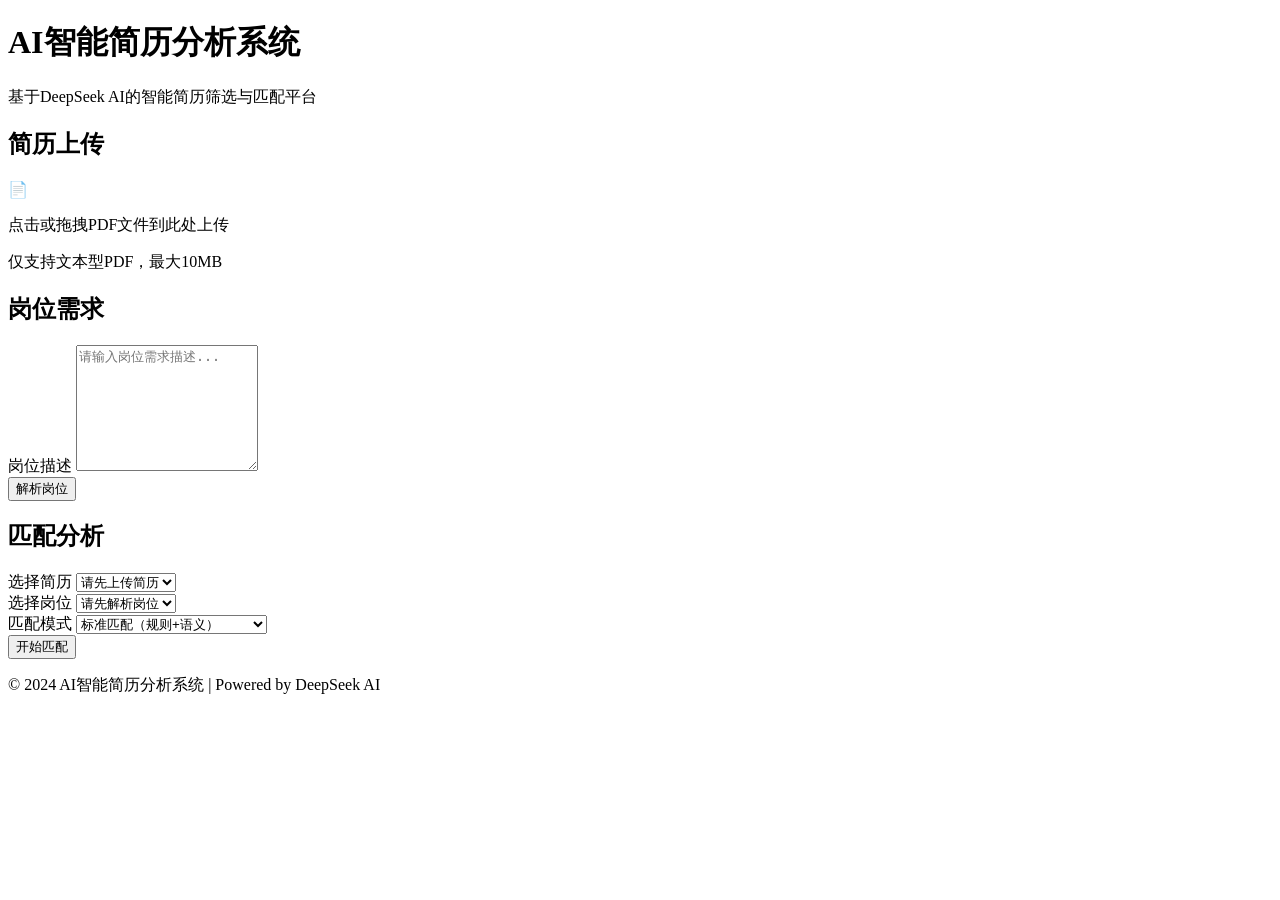
==== index.html @ 6ff03e38 "上传主页" ====
<!DOCTYPE html>
<html lang="zh-CN">
<head>
    <meta charset="UTF-8">
    <meta name="viewport" content="width=device-width, initial-scale=1.0">
    <title>AI智能简历分析系统</title>
    <link rel="stylesheet" href="css/style.css">
</head>
<body>
    <div class="container">
        <header>
            <h1>AI智能简历分析系统</h1>
            <p class="subtitle">基于DeepSeek AI的智能简历筛选与匹配平台</p>
        </header>

        <main>
            <section class="card" id="resume-section">
                <h2>简历上传</h2>
                <div class="upload-area" id="upload-area">
                    <input type="file" id="resume-file" accept=".pdf" hidden>
                    <div class="upload-placeholder">
                        <span class="icon">📄</span>
                        <p>点击或拖拽PDF文件到此处上传</p>
                        <p class="hint">仅支持文本型PDF，最大10MB</p>
                    </div>
                </div>
                <div class="progress-area" id="resume-progress" style="display: none;">
                    <p class="status-text">正在解析中...</p>
                    <div class="progress-bar">
                        <div class="progress-fill" id="resume-progress-bar"></div>
                    </div>
                </div>
                <div class="result-area" id="resume-result" style="display: none;">
                    <h3>解析结果</h3>
                    <div class="result-content" id="resume-result-content"></div>
                </div>
            </section>

            <section class="card" id="job-section">
                <h2>岗位需求</h2>
                <div class="form-group">
                    <label for="job-description">岗位描述</label>
                    <textarea id="job-description" rows="8" placeholder="请输入岗位需求描述..."></textarea>
                </div>
                <button class="btn primary" id="parse-job-btn">解析岗位</button>
                <div class="progress-area" id="job-progress" style="display: none;">
                    <p class="status-text">正在解析中...</p>
                </div>
                <div class="result-area" id="job-result" style="display: none;">
                    <h3>解析结果</h3>
                    <div class="result-content" id="job-result-content"></div>
                </div>
            </section>

            <section class="card" id="match-section">
                <h2>匹配分析</h2>
                <div class="form-row">
                    <div class="form-group">
                        <label for="resume-select">选择简历</label>
                        <select id="resume-select">
                            <option value="">请先上传简历</option>
                        </select>
                    </div>
                    <div class="form-group">
                        <label for="job-select">选择岗位</label>
                        <select id="job-select">
                            <option value="">请先解析岗位</option>
                        </select>
                    </div>
                </div>
                <div class="form-group">
                    <label for="match-mode">匹配模式</label>
                    <select id="match-mode">
                        <option value="quick">快速匹配（仅规则匹配）</option>
                        <option value="standard" selected>标准匹配（规则+语义）</option>
                        <option value="deep">深度匹配（细粒度语义分析）</option>
                    </select>
                </div>
                <button class="btn primary" id="start-match-btn">开始匹配</button>
                <div class="progress-area" id="match-progress" style="display: none;">
                    <p class="status-text">正在匹配中...</p>
                    <div class="progress-bar">
                        <div class="progress-fill" id="match-progress-bar"></div>
                    </div>
                </div>
            </section>

            <section class="card" id="result-section" style="display: none;">
                <h2>匹配结果</h2>
                <div class="score-display">
                    <div class="score-circle" id="score-circle">
                        <span class="score-value" id="score-value">0</span>
                        <span class="score-label">综合评分</span>
                    </div>
                    <div class="recommendation" id="recommendation"></div>
                </div>
                <div class="result-tabs">
                    <button class="tab-btn active" data-tab="rule">规则匹配</button>
                    <button class="tab-btn" data-tab="semantic">语义匹配</button>
                </div>
                <div class="tab-content active" id="rule-tab">
                    <div class="result-content" id="rule-result-content"></div>
                </div>
                <div class="tab-content" id="semantic-tab">
                    <div class="result-content" id="semantic-result-content"></div>
                </div>
            </section>
        </main>

        <footer>
            <p>© 2024 AI智能简历分析系统 | Powered by DeepSeek AI</p>
        </footer>
    </div>

    <script src="js/api.js"></script>
    <script src="js/resume.js"></script>
    <script src="js/job.js"></script>
    <script src="js/match.js"></script>
    <script src="js/app.js"></script>
</body>
</html>
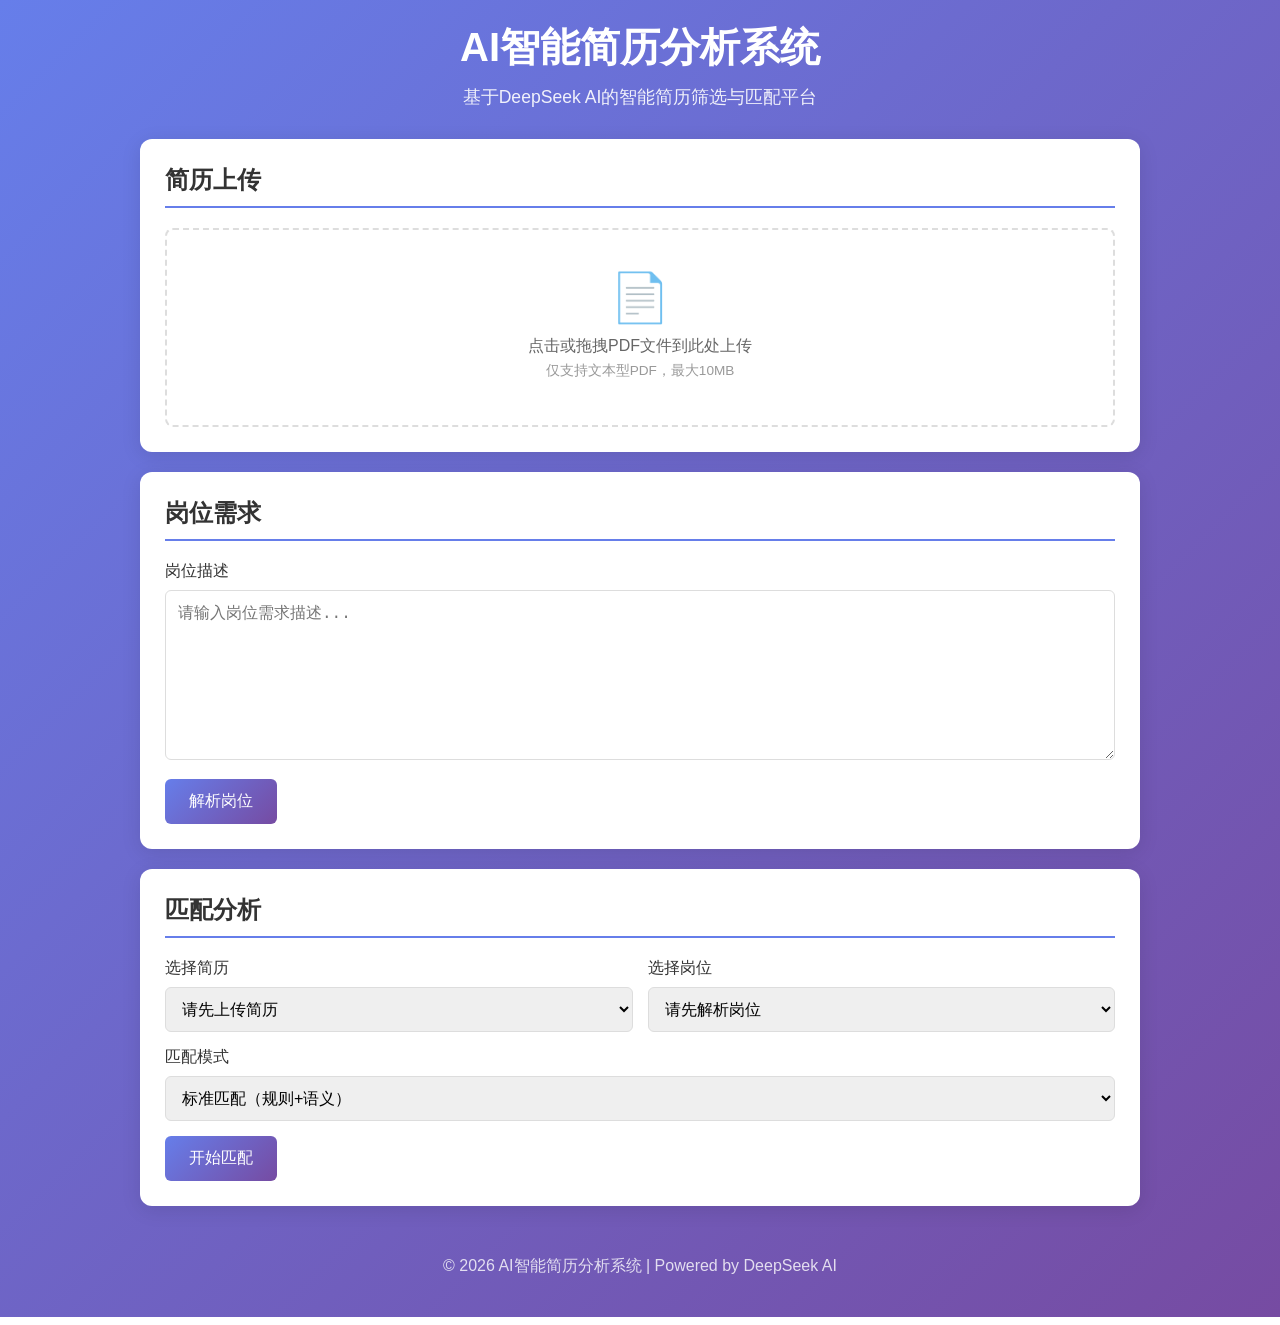
==== commit 1dfd11d1: "Update index.html" ====
--- a/index.html
+++ b/index.html
@@ -108,7 +108,7 @@
         </main>
 
         <footer>
-            <p>© 2024 AI智能简历分析系统 | Powered by DeepSeek AI</p>
+            <p>© 2026 AI智能简历分析系统 | Powered by DeepSeek AI</p>
         </footer>
     </div>
 
--- a/css/style.css
+++ b/css/style.css
@@ -0,0 +1,360 @@
+* {
+    margin: 0;
+    padding: 0;
+    box-sizing: border-box;
+}
+
+body {
+    font-family: -apple-system, BlinkMacSystemFont, 'Segoe UI', Roboto, 'Helvetica Neue', Arial, sans-serif;
+    background: linear-gradient(135deg, #667eea 0%, #764ba2 100%);
+    min-height: 100vh;
+    padding: 20px;
+}
+
+.container {
+    max-width: 1000px;
+    margin: 0 auto;
+}
+
+header {
+    text-align: center;
+    color: white;
+    margin-bottom: 30px;
+}
+
+header h1 {
+    font-size: 2.5rem;
+    margin-bottom: 10px;
+}
+
+header .subtitle {
+    font-size: 1.1rem;
+    opacity: 0.9;
+}
+
+main {
+    display: flex;
+    flex-direction: column;
+    gap: 20px;
+}
+
+.card {
+    background: white;
+    border-radius: 12px;
+    padding: 25px;
+    box-shadow: 0 4px 20px rgba(0, 0, 0, 0.1);
+}
+
+.card h2 {
+    font-size: 1.5rem;
+    color: #333;
+    margin-bottom: 20px;
+    padding-bottom: 10px;
+    border-bottom: 2px solid #667eea;
+}
+
+.upload-area {
+    border: 2px dashed #ddd;
+    border-radius: 8px;
+    padding: 40px;
+    text-align: center;
+    cursor: pointer;
+    transition: all 0.3s ease;
+}
+
+.upload-area:hover {
+    border-color: #667eea;
+    background: #f8f9ff;
+}
+
+.upload-area.dragover {
+    border-color: #667eea;
+    background: #f0f3ff;
+}
+
+.upload-placeholder .icon {
+    font-size: 3rem;
+    display: block;
+    margin-bottom: 10px;
+}
+
+.upload-placeholder p {
+    color: #666;
+    margin-bottom: 5px;
+}
+
+.upload-placeholder .hint {
+    font-size: 0.85rem;
+    color: #999;
+}
+
+.form-group {
+    margin-bottom: 15px;
+}
+
+.form-group label {
+    display: block;
+    margin-bottom: 8px;
+    font-weight: 500;
+    color: #333;
+}
+
+.form-group textarea,
+.form-group select {
+    width: 100%;
+    padding: 12px;
+    border: 1px solid #ddd;
+    border-radius: 6px;
+    font-size: 1rem;
+    transition: border-color 0.3s ease;
+}
+
+.form-group textarea:focus,
+.form-group select:focus {
+    outline: none;
+    border-color: #667eea;
+}
+
+.form-row {
+    display: grid;
+    grid-template-columns: 1fr 1fr;
+    gap: 15px;
+}
+
+.btn {
+    padding: 12px 24px;
+    border: none;
+    border-radius: 6px;
+    font-size: 1rem;
+    cursor: pointer;
+    transition: all 0.3s ease;
+}
+
+.btn.primary {
+    background: linear-gradient(135deg, #667eea 0%, #764ba2 100%);
+    color: white;
+}
+
+.btn.primary:hover {
+    transform: translateY(-2px);
+    box-shadow: 0 4px 12px rgba(102, 126, 234, 0.4);
+}
+
+.btn:disabled {
+    opacity: 0.6;
+    cursor: not-allowed;
+}
+
+.progress-area {
+    margin-top: 20px;
+}
+
+.status-text {
+    color: #666;
+    margin-bottom: 10px;
+}
+
+.progress-bar {
+    height: 8px;
+    background: #eee;
+    border-radius: 4px;
+    overflow: hidden;
+}
+
+.progress-fill {
+    height: 100%;
+    background: linear-gradient(90deg, #667eea, #764ba2);
+    width: 0%;
+    transition: width 0.3s ease;
+}
+
+.result-area {
+    margin-top: 20px;
+}
+
+.result-area h3 {
+    font-size: 1.2rem;
+    color: #333;
+    margin-bottom: 15px;
+}
+
+.result-content {
+    background: #f8f9fa;
+    border-radius: 8px;
+    padding: 15px;
+}
+
+.info-item {
+    display: flex;
+    margin-bottom: 10px;
+}
+
+.info-item .label {
+    font-weight: 500;
+    color: #666;
+    width: 100px;
+    flex-shrink: 0;
+}
+
+.info-item .value {
+    color: #333;
+}
+
+.skill-tag {
+    display: inline-block;
+    padding: 4px 12px;
+    background: #667eea;
+    color: white;
+    border-radius: 20px;
+    font-size: 0.85rem;
+    margin: 2px;
+}
+
+.skill-tag.matched {
+    background: #28a745;
+}
+
+.skill-tag.missing {
+    background: #dc3545;
+}
+
+.score-display {
+    text-align: center;
+    margin: 30px 0;
+}
+
+.score-circle {
+    width: 150px;
+    height: 150px;
+    border-radius: 50%;
+    background: linear-gradient(135deg, #667eea 0%, #764ba2 100%);
+    display: inline-flex;
+    flex-direction: column;
+    align-items: center;
+    justify-content: center;
+    color: white;
+}
+
+.score-value {
+    font-size: 2.5rem;
+    font-weight: bold;
+}
+
+.score-label {
+    font-size: 0.9rem;
+    opacity: 0.9;
+}
+
+.recommendation {
+    margin-top: 15px;
+    font-size: 1.2rem;
+    font-weight: 500;
+    color: #333;
+}
+
+.result-tabs {
+    display: flex;
+    gap: 10px;
+    margin-bottom: 20px;
+}
+
+.tab-btn {
+    padding: 10px 20px;
+    border: 1px solid #ddd;
+    background: white;
+    border-radius: 6px;
+    cursor: pointer;
+    transition: all 0.3s ease;
+}
+
+.tab-btn.active {
+    background: #667eea;
+    color: white;
+    border-color: #667eea;
+}
+
+.tab-content {
+    display: none;
+}
+
+.tab-content.active {
+    display: block;
+}
+
+.dimension-item {
+    margin-bottom: 15px;
+    padding: 15px;
+    background: white;
+    border-radius: 8px;
+    border-left: 4px solid #667eea;
+}
+
+.dimension-item h4 {
+    color: #333;
+    margin-bottom: 8px;
+}
+
+.dimension-item .score {
+    font-size: 1.2rem;
+    font-weight: bold;
+    color: #667eea;
+}
+
+.dimension-item .reason {
+    color: #666;
+    margin-top: 5px;
+}
+
+.strengths-weaknesses {
+    display: grid;
+    grid-template-columns: 1fr 1fr;
+    gap: 20px;
+    margin-top: 20px;
+}
+
+.strengths, .weaknesses {
+    padding: 15px;
+    border-radius: 8px;
+}
+
+.strengths {
+    background: #d4edda;
+}
+
+.weaknesses {
+    background: #f8d7da;
+}
+
+.strengths h4, .weaknesses h4 {
+    margin-bottom: 10px;
+}
+
+.strengths ul, .weaknesses ul {
+    list-style: none;
+}
+
+.strengths li, .weaknesses li {
+    padding: 5px 0;
+}
+
+footer {
+    text-align: center;
+    color: white;
+    margin-top: 30px;
+    padding: 20px;
+    opacity: 0.8;
+}
+
+@media (max-width: 768px) {
+    .form-row {
+        grid-template-columns: 1fr;
+    }
+    
+    .strengths-weaknesses {
+        grid-template-columns: 1fr;
+    }
+    
+    header h1 {
+        font-size: 1.8rem;
+    }
+}
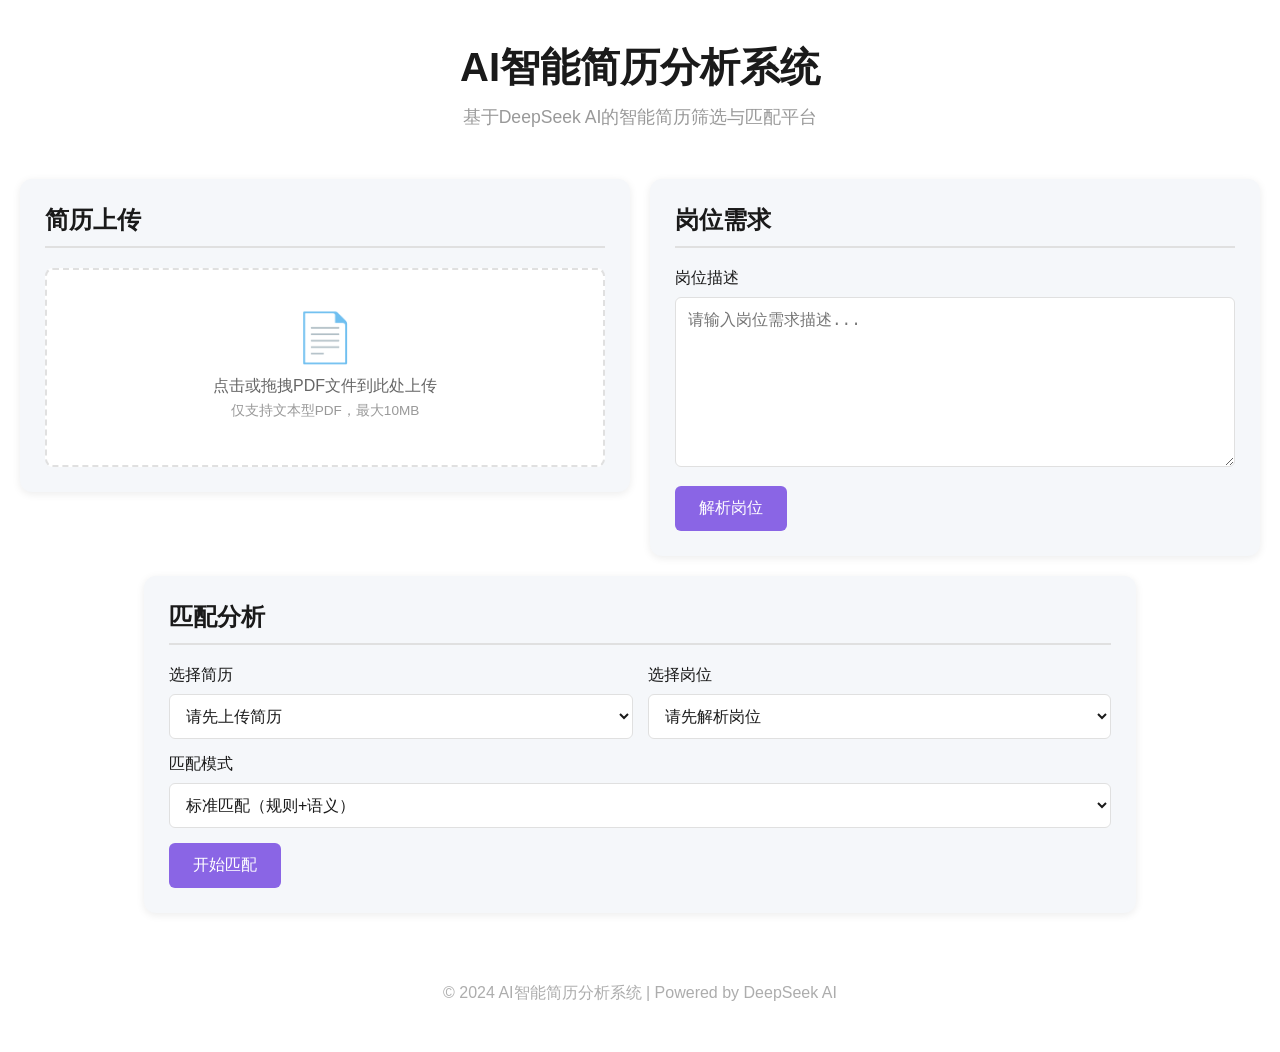
==== commit 908930e7: "调整一些样式" ====
--- a/index.html
+++ b/index.html
@@ -7,51 +7,62 @@
     <link rel="stylesheet" href="css/style.css">
 </head>
 <body>
-    <div class="container">
-        <header>
-            <h1>AI智能简历分析系统</h1>
-            <p class="subtitle">基于DeepSeek AI的智能简历筛选与匹配平台</p>
-        </header>
+<div class="container">
+    <header>
+        <h1>AI智能简历分析系统</h1>
+        <p class="subtitle">基于DeepSeek AI的智能简历筛选与匹配平台</p>
+    </header>
 
-        <main>
-            <section class="card" id="resume-section">
-                <h2>简历上传</h2>
-                <div class="upload-area" id="upload-area">
-                    <input type="file" id="resume-file" accept=".pdf" hidden>
-                    <div class="upload-placeholder">
-                        <span class="icon">📄</span>
-                        <p>点击或拖拽PDF文件到此处上传</p>
-                        <p class="hint">仅支持文本型PDF，最大10MB</p>
+    <div class="main-layout">
+        <div class="top-row">
+            <div class="left-panel">
+                <section class="card" id="resume-section">
+                    <h2>简历上传</h2>
+                    <div class="upload-area" id="upload-area">
+                        <input type="file" id="resume-file" accept=".pdf" hidden>
+                        <div class="upload-placeholder">
+                            <span class="icon">📄</span>
+                            <p>点击或拖拽PDF文件到此处上传</p>
+                            <p class="hint">仅支持文本型PDF，最大10MB</p>
+                        </div>
                     </div>
-                </div>
-                <div class="progress-area" id="resume-progress" style="display: none;">
-                    <p class="status-text">正在解析中...</p>
-                    <div class="progress-bar">
-                        <div class="progress-fill" id="resume-progress-bar"></div>
+                    <div class="progress-area" id="resume-progress" style="display: none;">
+                        <p class="status-text" id="resume-status-text">正在解析中...</p>
+                        <div class="progress-bar">
+                            <div class="progress-fill" id="resume-progress-bar"></div>
+                        </div>
                     </div>
-                </div>
-                <div class="result-area" id="resume-result" style="display: none;">
-                    <h3>解析结果</h3>
-                    <div class="result-content" id="resume-result-content"></div>
-                </div>
-            </section>
+                    <div class="result-area" id="resume-result" style="display: none;">
+                        <h3>解析结果</h3>
+                        <div class="resume-summary" id="resume-summary" style="display: none;">
+                            <div class="summary-content" id="resume-summary-content"></div>
+                            <div class="expand-hint">点击展开/收起详细信息</div>
+                        </div>
+                        <div class="result-content" id="resume-result-content"></div>
+                    </div>
+                </section>
+            </div>
 
-            <section class="card" id="job-section">
-                <h2>岗位需求</h2>
-                <div class="form-group">
-                    <label for="job-description">岗位描述</label>
-                    <textarea id="job-description" rows="8" placeholder="请输入岗位需求描述..."></textarea>
-                </div>
-                <button class="btn primary" id="parse-job-btn">解析岗位</button>
-                <div class="progress-area" id="job-progress" style="display: none;">
-                    <p class="status-text">正在解析中...</p>
-                </div>
-                <div class="result-area" id="job-result" style="display: none;">
-                    <h3>解析结果</h3>
-                    <div class="result-content" id="job-result-content"></div>
-                </div>
-            </section>
+            <div class="right-panel">
+                <section class="card" id="job-section">
+                    <h2>岗位需求</h2>
+                    <div class="form-group">
+                        <label for="job-description">岗位描述</label>
+                        <textarea id="job-description" rows="8" placeholder="请输入岗位需求描述..."></textarea>
+                    </div>
+                    <button class="btn primary" id="parse-job-btn">解析岗位</button>
+                    <div class="progress-area" id="job-progress" style="display: none;">
+                        <p class="status-text">正在解析中...</p>
+                    </div>
+                    <div class="result-area" id="job-result" style="display: none;">
+                        <h3>解析结果</h3>
+                        <div class="result-content" id="job-result-content"></div>
+                    </div>
+                </section>
+            </div>
+        </div>
 
+        <div class="match-row">
             <section class="card" id="match-section">
                 <h2>匹配分析</h2>
                 <div class="form-row">
@@ -78,13 +89,15 @@
                 </div>
                 <button class="btn primary" id="start-match-btn">开始匹配</button>
                 <div class="progress-area" id="match-progress" style="display: none;">
-                    <p class="status-text">正在匹配中...</p>
+                    <p class="status-text" id="match-status-text">正在匹配中...</p>
                     <div class="progress-bar">
                         <div class="progress-fill" id="match-progress-bar"></div>
                     </div>
                 </div>
             </section>
+        </div>
 
+        <div class="result-row">
             <section class="card" id="result-section" style="display: none;">
                 <h2>匹配结果</h2>
                 <div class="score-display">
@@ -105,17 +118,18 @@
                     <div class="result-content" id="semantic-result-content"></div>
                 </div>
             </section>
-        </main>
-
-        <footer>
-            <p>© 2026 AI智能简历分析系统 | Powered by DeepSeek AI</p>
-        </footer>
+        </div>
     </div>
 
-    <script src="js/api.js"></script>
-    <script src="js/resume.js"></script>
-    <script src="js/job.js"></script>
-    <script src="js/match.js"></script>
-    <script src="js/app.js"></script>
+    <footer>
+        <p>© 2024 AI智能简历分析系统 | Powered by DeepSeek AI</p>
+    </footer>
+</div>
+
+<script src="js/api.js"></script>
+<script src="js/resume.js"></script>
+<script src="js/job.js"></script>
+<script src="js/match.js"></script>
+<script src="js/app.js"></script>
 </body>
 </html>
--- a/css/style.css
+++ b/css/style.css
@@ -6,70 +6,108 @@
 
 body {
     font-family: -apple-system, BlinkMacSystemFont, 'Segoe UI', Roboto, 'Helvetica Neue', Arial, sans-serif;
-    background: linear-gradient(135deg, #667eea 0%, #764ba2 100%);
+    background: #FFFFFF;
     min-height: 100vh;
     padding: 20px;
 }
 
 .container {
-    max-width: 1000px;
+    max-width: 1400px;
     margin: 0 auto;
 }
 
 header {
     text-align: center;
-    color: white;
+    color: #1A1A1A;
     margin-bottom: 30px;
+    padding: 20px 0;
 }
 
 header h1 {
     font-size: 2.5rem;
     margin-bottom: 10px;
+    color: #1A1A1A;
 }
 
 header .subtitle {
     font-size: 1.1rem;
-    opacity: 0.9;
-}
-
-main {
+    color: #999999;
+}
+
+.main-layout {
     display: flex;
     flex-direction: column;
     gap: 20px;
+    margin-bottom: 30px;
+}
+
+.top-row {
+    display: grid;
+    grid-template-columns: 1fr 1fr;
+    gap: 20px;
+}
+
+.match-row {
+    display: flex;
+    justify-content: center;
+    gap: 20px;
+}
+
+.match-row .card {
+    width: 80%;
+    max-width: 1200px;
+}
+
+.result-row {
+    display: flex;
+    gap: 20px;
+}
+
+.left-panel {
+    display: flex;
+    flex-direction: column;
+    gap: 20px;
+}
+
+.right-panel {
+    display: flex;
+    flex-direction: column;
+    gap: 20px;
 }
 
 .card {
-    background: white;
+    background: #F5F7FA;
     border-radius: 12px;
     padding: 25px;
-    box-shadow: 0 4px 20px rgba(0, 0, 0, 0.1);
+    box-shadow: 0 2px 8px rgba(0, 0, 0, 0.08);
 }
 
 .card h2 {
     font-size: 1.5rem;
-    color: #333;
+    color: #1A1A1A;
     margin-bottom: 20px;
     padding-bottom: 10px;
-    border-bottom: 2px solid #667eea;
+    border-bottom: 2px solid #E0E0E0;
 }
 
 .upload-area {
-    border: 2px dashed #ddd;
+    border: 2px dashed #E0E0E0;
     border-radius: 8px;
     padding: 40px;
     text-align: center;
     cursor: pointer;
     transition: all 0.3s ease;
+    background: #FFFFFF;
 }
 
 .upload-area:hover {
-    border-color: #667eea;
-    background: #f8f9ff;
+    border-color: #8A65E5;
+    background: #E6F0FF;
 }
 
 .upload-area.dragover {
-    border-color: #667eea;
-    background: #f0f3ff;
+    border-color: #8A65E5;
+    background: #E6F0FF;
 }
 
 .upload-placeholder .icon {
@@ -79,13 +117,13 @@
 }
 
 .upload-placeholder p {
-    color: #666;
+    color: #666666;
     margin-bottom: 5px;
 }
 
 .upload-placeholder .hint {
     font-size: 0.85rem;
-    color: #999;
+    color: #999999;
 }
 
 .form-group {
@@ -96,23 +134,25 @@
     display: block;
     margin-bottom: 8px;
     font-weight: 500;
-    color: #333;
+    color: #1A1A1A;
 }
 
 .form-group textarea,
 .form-group select {
     width: 100%;
     padding: 12px;
-    border: 1px solid #ddd;
+    border: 1px solid #E0E0E0;
     border-radius: 6px;
     font-size: 1rem;
     transition: border-color 0.3s ease;
+    background: #FFFFFF;
+    color: #1A1A1A;
 }
 
 .form-group textarea:focus,
 .form-group select:focus {
     outline: none;
-    border-color: #667eea;
+    border-color: #8A65E5;
 }
 
 .form-row {
@@ -128,16 +168,17 @@
     font-size: 1rem;
     cursor: pointer;
     transition: all 0.3s ease;
+    font-weight: 500;
 }
 
 .btn.primary {
-    background: linear-gradient(135deg, #667eea 0%, #764ba2 100%);
-    color: white;
+    background: #8A65E5;
+    color: #FFFFFF;
 }
 
 .btn.primary:hover {
     transform: translateY(-2px);
-    box-shadow: 0 4px 12px rgba(102, 126, 234, 0.4);
+    box-shadow: 0 4px 12px rgba(138, 101, 229, 0.3);
 }
 
 .btn:disabled {
@@ -150,20 +191,20 @@
 }
 
 .status-text {
-    color: #666;
+    color: #666666;
     margin-bottom: 10px;
 }
 
 .progress-bar {
     height: 8px;
-    background: #eee;
+    background: #E0E0E0;
     border-radius: 4px;
     overflow: hidden;
 }
 
 .progress-fill {
     height: 100%;
-    background: linear-gradient(90deg, #667eea, #764ba2);
+    background: #8A65E5;
     width: 0%;
     transition: width 0.3s ease;
 }
@@ -174,40 +215,104 @@
 
 .result-area h3 {
     font-size: 1.2rem;
-    color: #333;
+    color: #1A1A1A;
     margin-bottom: 15px;
 }
 
-.result-content {
-    background: #f8f9fa;
+.resume-summary {
+    background: #E6F0FF;
+    border: 1px solid #8A65E5;
     border-radius: 8px;
     padding: 15px;
+    margin-bottom: 15px;
+    cursor: pointer;
+    transition: all 0.3s ease;
+}
+
+.resume-summary:hover {
+    background: #D4C4F5;
+}
+
+.expand-hint {
+    font-size: 0.85rem;
+    color: #8A65E5;
+    text-align: center;
+    margin-top: 10px;
+    font-weight: 500;
+}
+
+.summary-content {
+    display: flex;
+    flex-wrap: wrap;
+    gap: 15px;
+    align-items: center;
+}
+
+.summary-item {
+    display: flex;
+    align-items: center;
+    gap: 5px;
+}
+
+.summary-item .label {
+    font-weight: 500;
+    color: #666666;
+}
+
+.summary-item .value {
+    color: #1A1A1A;
+    font-weight: 600;
+}
+
+.result-content {
+    background: #FFFFFF;
+    border-radius: 8px;
+    padding: 15px;
+    border: 1px solid #E0E0E0;
+}
+
+.info-section {
+    margin-bottom: 15px;
+}
+
+.info-section h4 {
+    color: #1A1A1A;
+    margin-bottom: 10px;
+    font-size: 1rem;
 }
 
 .info-item {
     display: flex;
     margin-bottom: 10px;
+    color: #666666;
 }
 
 .info-item .label {
     font-weight: 500;
-    color: #666;
+    color: #999999;
     width: 100px;
     flex-shrink: 0;
 }
 
 .info-item .value {
-    color: #333;
+    color: #1A1A1A;
+}
+
+.skill-tags {
+    display: flex;
+    flex-wrap: wrap;
+    gap: 8px;
 }
 
 .skill-tag {
     display: inline-block;
-    padding: 4px 12px;
-    background: #667eea;
-    color: white;
+    padding: 6px 14px;
+    background: #8A65E5;
+    color: #FFFFFF;
     border-radius: 20px;
     font-size: 0.85rem;
     margin: 2px;
+    font-weight: 500;
 }
 
 .skill-tag.matched {
@@ -227,12 +332,12 @@
     width: 150px;
     height: 150px;
     border-radius: 50%;
-    background: linear-gradient(135deg, #667eea 0%, #764ba2 100%);
+    background: #8A65E5;
     display: inline-flex;
     flex-direction: column;
     align-items: center;
     justify-content: center;
-    color: white;
+    color: #FFFFFF;
 }
 
 .score-value {
@@ -249,7 +354,7 @@
     margin-top: 15px;
     font-size: 1.2rem;
     font-weight: 500;
-    color: #333;
+    color: #1A1A1A;
 }
 
 .result-tabs {
@@ -260,17 +365,24 @@
 
 .tab-btn {
     padding: 10px 20px;
-    border: 1px solid #ddd;
-    background: white;
+    border: 1px solid #E0E0E0;
+    background: #FFFFFF;
     border-radius: 6px;
     cursor: pointer;
     transition: all 0.3s ease;
+    color: #666666;
+    font-weight: 500;
+}
+
+.tab-btn:hover {
+    border-color: #8A65E5;
+    color: #8A65E5;
 }
 
 .tab-btn.active {
-    background: #667eea;
-    color: white;
-    border-color: #667eea;
+    background: #8A65E5;
+    color: #FFFFFF;
+    border-color: #8A65E5;
 }
 
 .tab-content {
@@ -284,25 +396,32 @@
 .dimension-item {
     margin-bottom: 15px;
     padding: 15px;
-    background: white;
+    background: #FFFFFF;
     border-radius: 8px;
-    border-left: 4px solid #667eea;
+    border-left: 4px solid #8A65E5;
 }
 
 .dimension-item h4 {
-    color: #333;
+    color: #1A1A1A;
     margin-bottom: 8px;
 }
 
 .dimension-item .score {
     font-size: 1.2rem;
     font-weight: bold;
-    color: #667eea;
+    color: #8A65E5;
 }
 
 .dimension-item .reason {
-    color: #666;
+    color: #666666;
     margin-top: 5px;
+}
+
+.dimensions {
+    display: grid;
+    grid-template-columns: repeat(auto-fit, minmax(250px, 1fr));
+    gap: 15px;
+    margin-bottom: 20px;
 }
 
 .strengths-weaknesses {
@@ -327,6 +446,7 @@
 
 .strengths h4, .weaknesses h4 {
     margin-bottom: 10px;
+    color: #1A1A1A;
 }
 
 .strengths ul, .weaknesses ul {
@@ -335,25 +455,30 @@
 
 .strengths li, .weaknesses li {
     padding: 5px 0;
+    color: #1A1A1A;
 }
 
 footer {
     text-align: center;
-    color: white;
+    color: #999999;
     margin-top: 30px;
     padding: 20px;
     opacity: 0.8;
 }
 
-@media (max-width: 768px) {
+@media (max-width: 1024px) {
+    .top-row {
+        grid-template-columns: 1fr;
+    }
+
     .form-row {
         grid-template-columns: 1fr;
     }
-    
+
     .strengths-weaknesses {
         grid-template-columns: 1fr;
     }
-    
+
     header h1 {
         font-size: 1.8rem;
     }
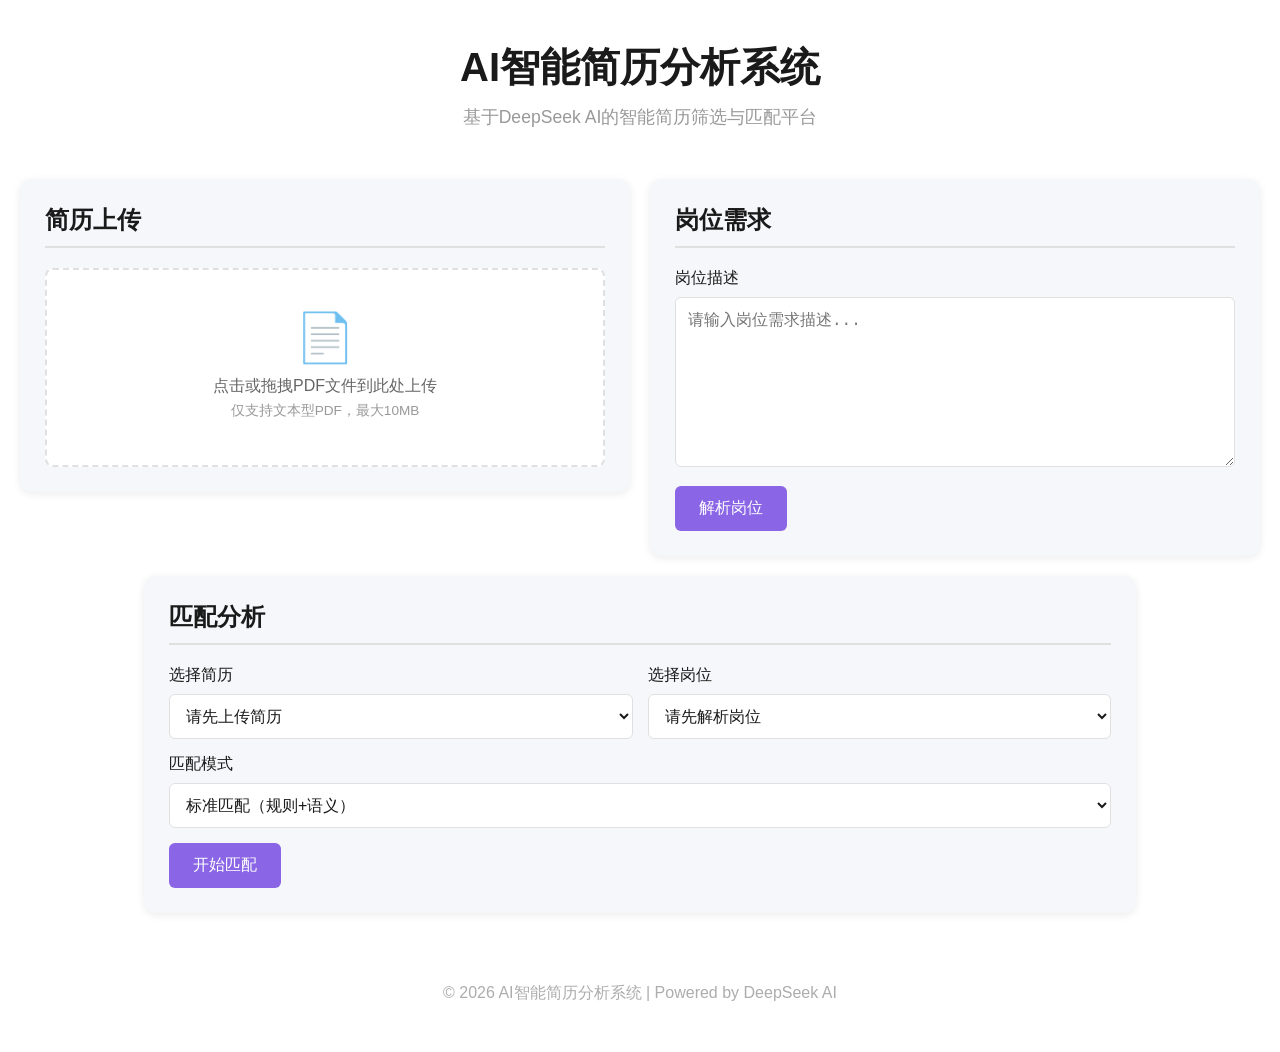
==== commit b381033b: "调整了一些样式" ====
--- a/index.html
+++ b/index.html
@@ -122,7 +122,7 @@
     </div>
 
     <footer>
-        <p>© 2024 AI智能简历分析系统 | Powered by DeepSeek AI</p>
+        <p>© 2026 AI智能简历分析系统 | Powered by DeepSeek AI</p>
     </footer>
 </div>
 
--- a/css/style.css
+++ b/css/style.css
@@ -61,6 +61,7 @@
 .result-row {
     display: flex;
     gap: 20px;
+    justify-content: center;
 }
 
 .left-panel {
